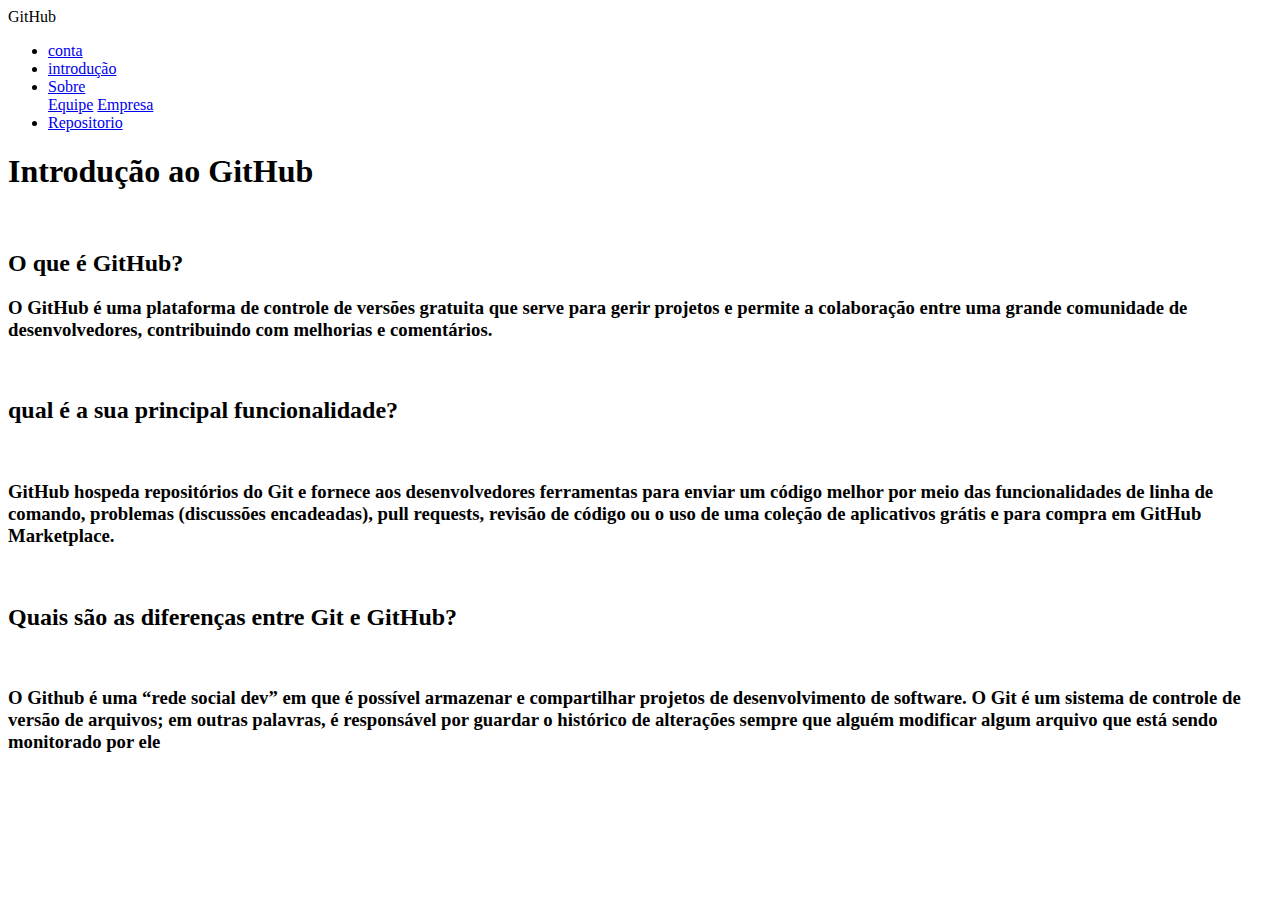
==== index.html @ b2ad7246 "Add files via upload" ====
<!DOCTYPE html>
<html lang="pt-BR">
<head>
    <meta charset="UTF-8">
    <meta name="viewport" content="width=device-width, initial-scale=1.0">
    <title>git e github</title>
    <link rel="stylesheet" href="indexx.css">
</head>
<body>

    <header>
        <nav class="navbar">
            <div class="logo"> GitHub</div>
            <ul class="nav-links">
                <li><a href="criandoconta.html">conta</a></li>
                <li><a href="indexx.html">introdução</a></li>
                 <li class="dropdown">
                    <a href="#about" class="dropbtn">Sobre</a>
                    <div class="dropdown-content">
                        <a href="#team">Equipe</a>
                        <a href="#company">Empresa</a>
                    </div>
                </li>
                <li><a href="Repositórios.html">Repositorio</a></li>
            </ul>
            <div class="burger">
                <div class="line1"></div>
                <div class="line2"></div>
                <div class="line3"></div>
            </div>
        </nav>
    </header>


        <h1>Introdução ao GitHub</h1>
        <br>
        <h2> O que é GitHub?</h2>
        <h3>O GitHub é uma plataforma de controle de versões gratuita que serve para gerir projetos e permite a colaboração entre uma grande comunidade de desenvolvedores, contribuindo com melhorias e comentários. </h3>
        <br>
        <h2>qual é a sua principal funcionalidade? </h2>
        <br>
        <h3>GitHub hospeda repositórios do Git e fornece aos desenvolvedores ferramentas para enviar um código melhor por meio das funcionalidades de linha de comando, problemas (discussões encadeadas), pull requests, revisão de código ou o uso de uma coleção de aplicativos grátis e para compra em GitHub Marketplace. </h3>
        <br>
        <h2>Quais são as diferenças entre Git e GitHub? </h2>
        <br>
        <h3>O Github é uma “rede social dev” em que é possível armazenar e compartilhar projetos de desenvolvimento de software. O Git é um sistema de controle de versão de arquivos; em outras palavras, é responsável por guardar o histórico de alterações sempre que alguém modificar algum arquivo que está sendo monitorado por ele </h3>
        
    <script src="script.js"></script>
</body>
</html>
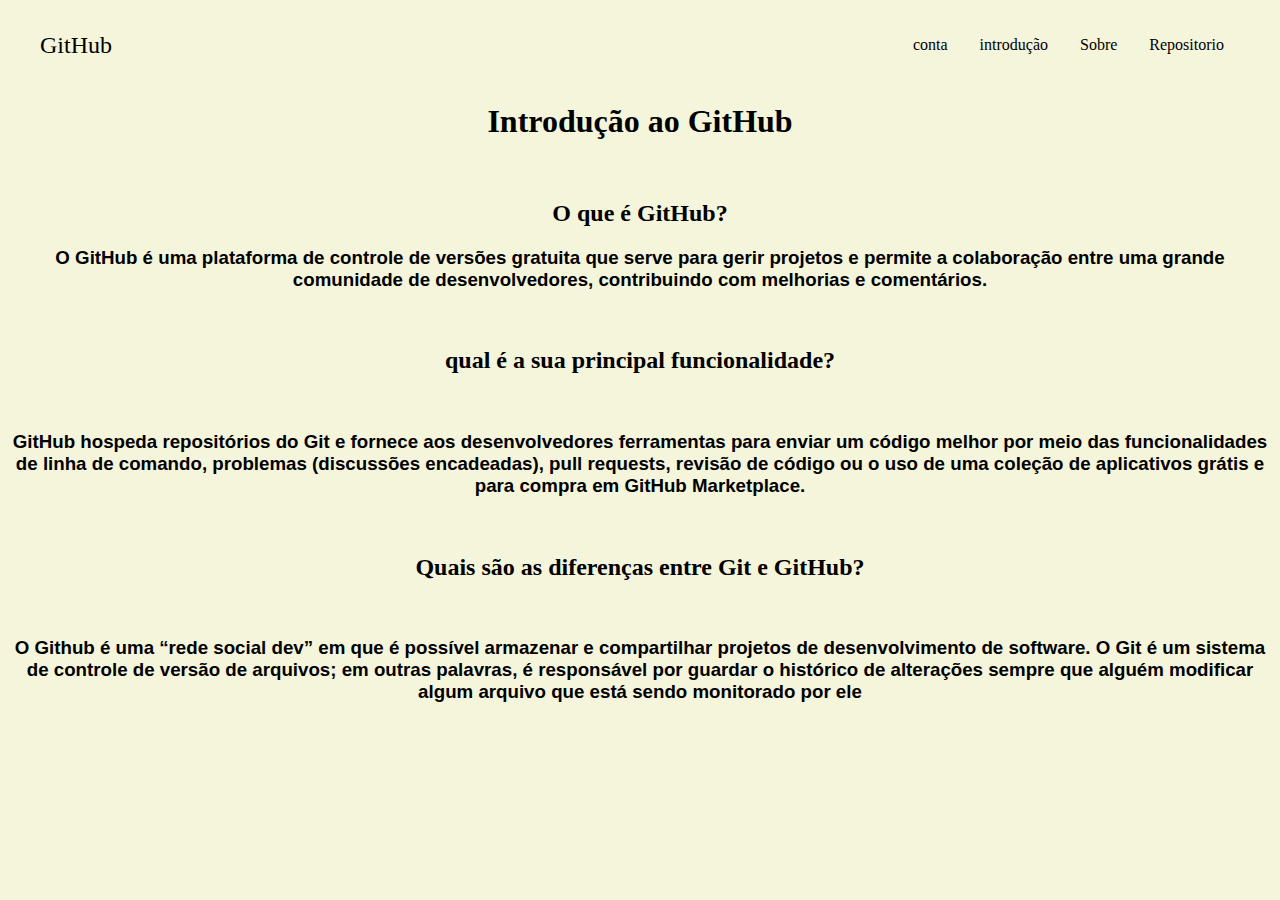
==== commit 6a338b27: "Update index.html" ====
--- a/index.html
+++ b/index.html
@@ -4,7 +4,7 @@
     <meta charset="UTF-8">
     <meta name="viewport" content="width=device-width, initial-scale=1.0">
     <title>git e github</title>
-    <link rel="stylesheet" href="indexx.css">
+    <link rel="stylesheet" href="index.css">
 </head>
 <body>
 
@@ -47,4 +47,4 @@
         
     <script src="script.js"></script>
 </body>
-</html>+</html>
--- a/index.css
+++ b/index.css
@@ -0,0 +1,127 @@
+body{
+    background-color: beige;
+}
+
+header {
+    background: beige;
+    color: black;
+    padding: 1rem 0;
+}
+
+.navbar {
+    display: flex;
+    justify-content: space-between;
+    align-items: center;
+    max-width: 1200px;
+    margin: 0 auto;
+    padding: 0 1rem;
+}
+
+.pika {
+    font-size: 200px;
+}
+
+.logo {
+    font-size: 1.5rem;
+}
+
+.nav-links {
+    list-style: none;
+    display: flex;
+    margin: 0;
+    padding: 0;
+}
+
+.nav-links li {
+    position: relative;
+}
+
+.nav-links a {
+    color: black;
+    text-decoration: none;
+    padding: 0.75rem 1rem;
+    display: block;
+}
+
+.dropdown-content {
+    display: none;
+    position: absolute;
+    background-color: gray;
+    min-width: 160px;
+    box-shadow: 0 8px 16px rgba(0, 0, 0, 0.2);
+    z-index: 1;
+}
+.dropdown-content a {
+    padding: 0.75rem 1rem;
+}
+
+.dropdown:hover .dropdown-content {
+    display: block;
+}
+
+.burger {
+    display: none;
+    flex-direction: column;
+    cursor: pointer;
+}
+
+.burger div {
+    width: 25px;
+    height: 3px;
+    background: black;
+    margin: 4px;
+}
+
+.section {
+    padding: 2rem;
+    text-align: center;
+}
+
+footer {
+    background: #333;
+    color: #fff;
+    text-align: center;
+    padding: 1rem 0;
+}
+
+@media (max-width: 768px) {
+    .nav-links {
+        flex-direction: column;
+        width: 100%;
+        position: absolute;
+        top: 60px;
+        left: -100%;
+        background: beige;
+        transition: all 0.5s ease;
+    }
+
+    .nav-links li {
+        text-align: center;
+
+    }
+
+    .nav-links li a {
+        padding: 1rem;
+    }
+
+    .nav-links.active {
+        left: 0;
+    }
+
+    .burger {
+        display: flex;
+    }
+}
+
+h1 {
+    text-align: center;
+}
+
+h2 {
+    text-align: center;
+}
+
+h3 {
+    text-align: center;
+    font-family: Arial, Helvetica, sans-serif;
+}